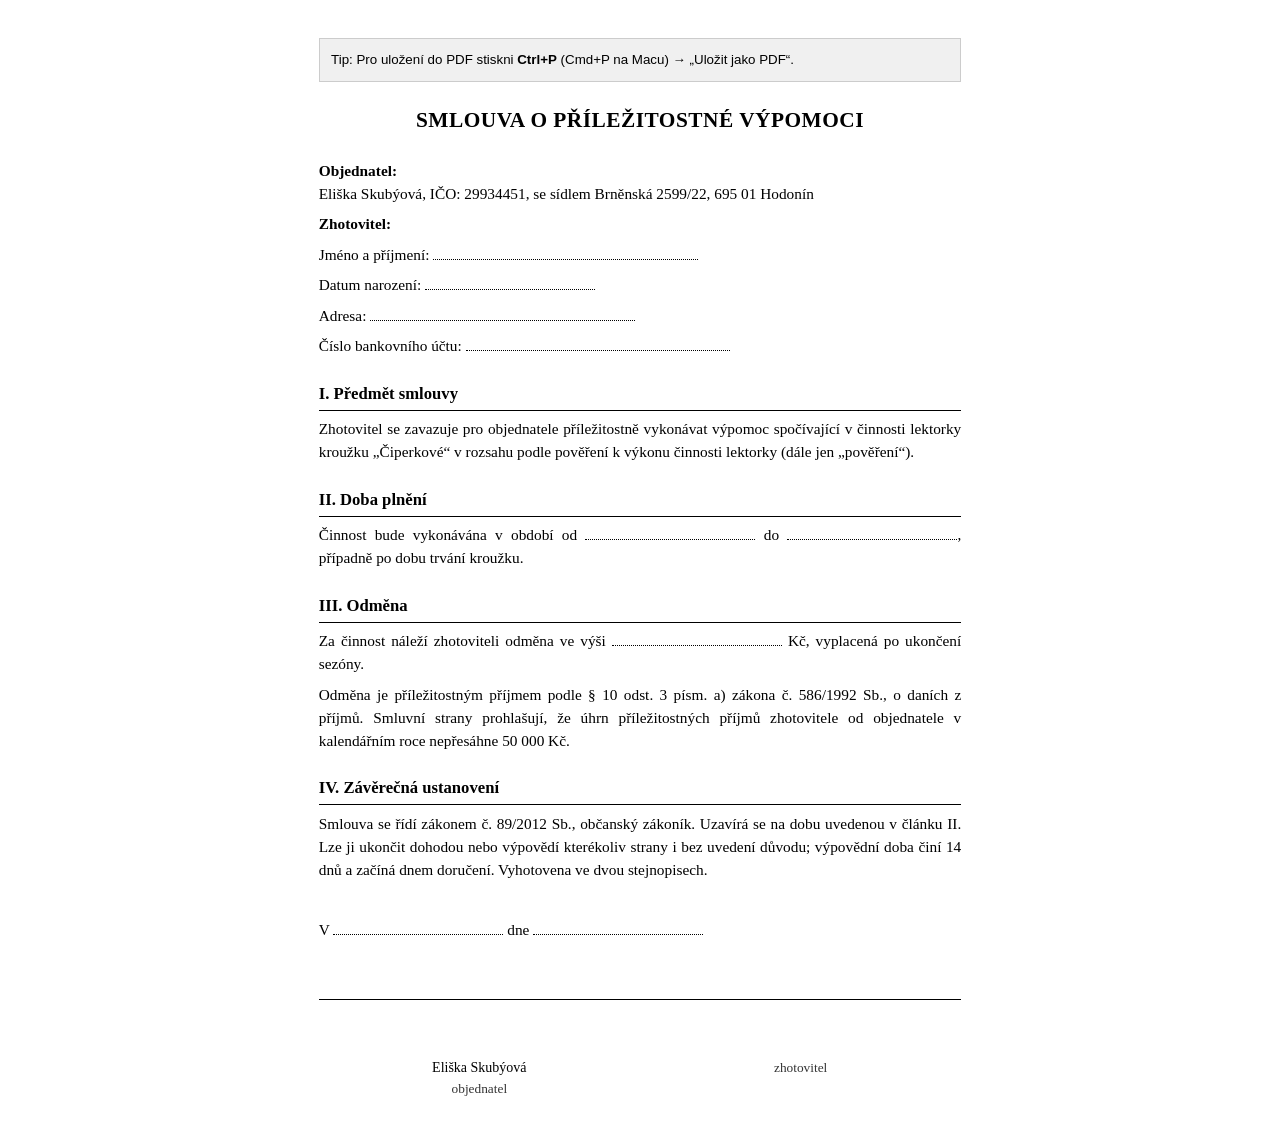
==== dohoda.html @ 3dd3dfd2 "Rename pověření.html to dohoda.html" ====
<!DOCTYPE html>

<html lang="cs">

<head>

<meta charset="UTF-8">

<title>Smlouva o příležitostné výpomoci</title>

<style>

  @page { size: A4; margin: 20mm 18mm; }

  * { box-sizing: border-box; }

  body {

    font-family: "Times New Roman", Georgia, serif;

    font-size: 11.5pt;

    line-height: 1.5;

    color: #000;

    max-width: 190mm;

    margin: 0 auto;

    padding: 10mm;

  }

  h1 {

    font-size: 16pt;

    text-align: center;

    margin: 0 0 6mm 0;

    text-transform: uppercase;

    letter-spacing: 0.5px;

  }

  h2 {

    font-size: 12.5pt;

    margin: 6mm 0 2mm 0;

    border-bottom: 1px solid #000;

    padding-bottom: 1mm;

  }

  p { margin: 0 0 2mm 0; text-align: justify; }

  .field { display: block; margin: 0 0 2mm 0; }

  .dots {

    display: inline-block;

    border-bottom: 1px dotted #000;

    min-width: 70mm;

  }

  .short { min-width: 45mm; }

  table.sign {

    width: 100%;

    margin-top: 15mm;

    border-collapse: collapse;

  }

  table.sign td {

    width: 50%;

    padding: 15mm 5mm 0 5mm;

    border-top: 1px solid #000;

    text-align: center;

    font-size: 10.5pt;

    vertical-align: top;

  }

  .small { font-size: 10pt; color: #333; }

  @media print {

    body { padding: 0; }

    .no-print { display: none; }

  }

  .no-print {

    background: #f0f0f0;

    border: 1px solid #ccc;

    padding: 3mm;

    margin-bottom: 6mm;

    font-family: Arial, sans-serif;

    font-size: 10pt;

  }

</style>

</head>

<body>


<div class="no-print">

  Tip: Pro uložení do PDF stiskni <strong>Ctrl+P</strong> (Cmd+P na Macu) → „Uložit jako PDF“.

</div>


<h1>Smlouva o příležitostné výpomoci</h1>


<p><strong>Objednatel:</strong><br>

Eliška Skubýová, IČO: 29934451, se sídlem Brněnská 2599/22, 695 01 Hodonín</p>


<p><strong>Zhotovitel:</strong></p>

<p class="field">Jméno a příjmení: <span class="dots"></span></p>

<p class="field">Datum narození: <span class="dots short"></span></p>

<p class="field">Adresa: <span class="dots"></span></p>

<p class="field">Číslo bankovního účtu: <span class="dots"></span></p>


<h2>I. Předmět smlouvy</h2>

<p>Zhotovitel se zavazuje pro objednatele příležitostně vykonávat výpomoc spočívající v činnosti lektorky kroužku „Čiperkové“ v rozsahu podle pověření k výkonu činnosti lektorky (dále jen „pověření“).</p>


<h2>II. Doba plnění</h2>

<p>Činnost bude vykonávána v období od <span class="dots short"></span> do <span class="dots short"></span>, případně po dobu trvání kroužku.</p>


<h2>III. Odměna</h2>

<p>Za činnost náleží zhotoviteli odměna ve výši <span class="dots short"></span> Kč, vyplacená po ukončení sezóny.</p>

<p>Odměna je příležitostným příjmem podle § 10 odst. 3 písm. a) zákona č. 586/1992 Sb., o daních z příjmů. Smluvní strany prohlašují, že úhrn příležitostných příjmů zhotovitele od objednatele v kalendářním roce nepřesáhne 50 000 Kč.</p>


<h2>IV. Závěrečná ustanovení</h2>

<p>Smlouva se řídí zákonem č. 89/2012 Sb., občanský zákoník. Uzavírá se na dobu uvedenou v článku II. Lze ji ukončit dohodou nebo výpovědí kterékoliv strany i bez uvedení důvodu; výpovědní doba činí 14 dnů a začíná dnem doručení. Vyhotovena ve dvou stejnopisech.</p>


<p style="margin-top: 10mm;">V <span class="dots short"></span> dne <span class="dots short"></span></p>


<table class="sign">

  <tr>

    <td>Eliška Skubýová<br><span class="small">objednatel</span></td>

    <td><span class="small">zhotovitel</span></td>

  </tr>

</table>


</body>

</html>
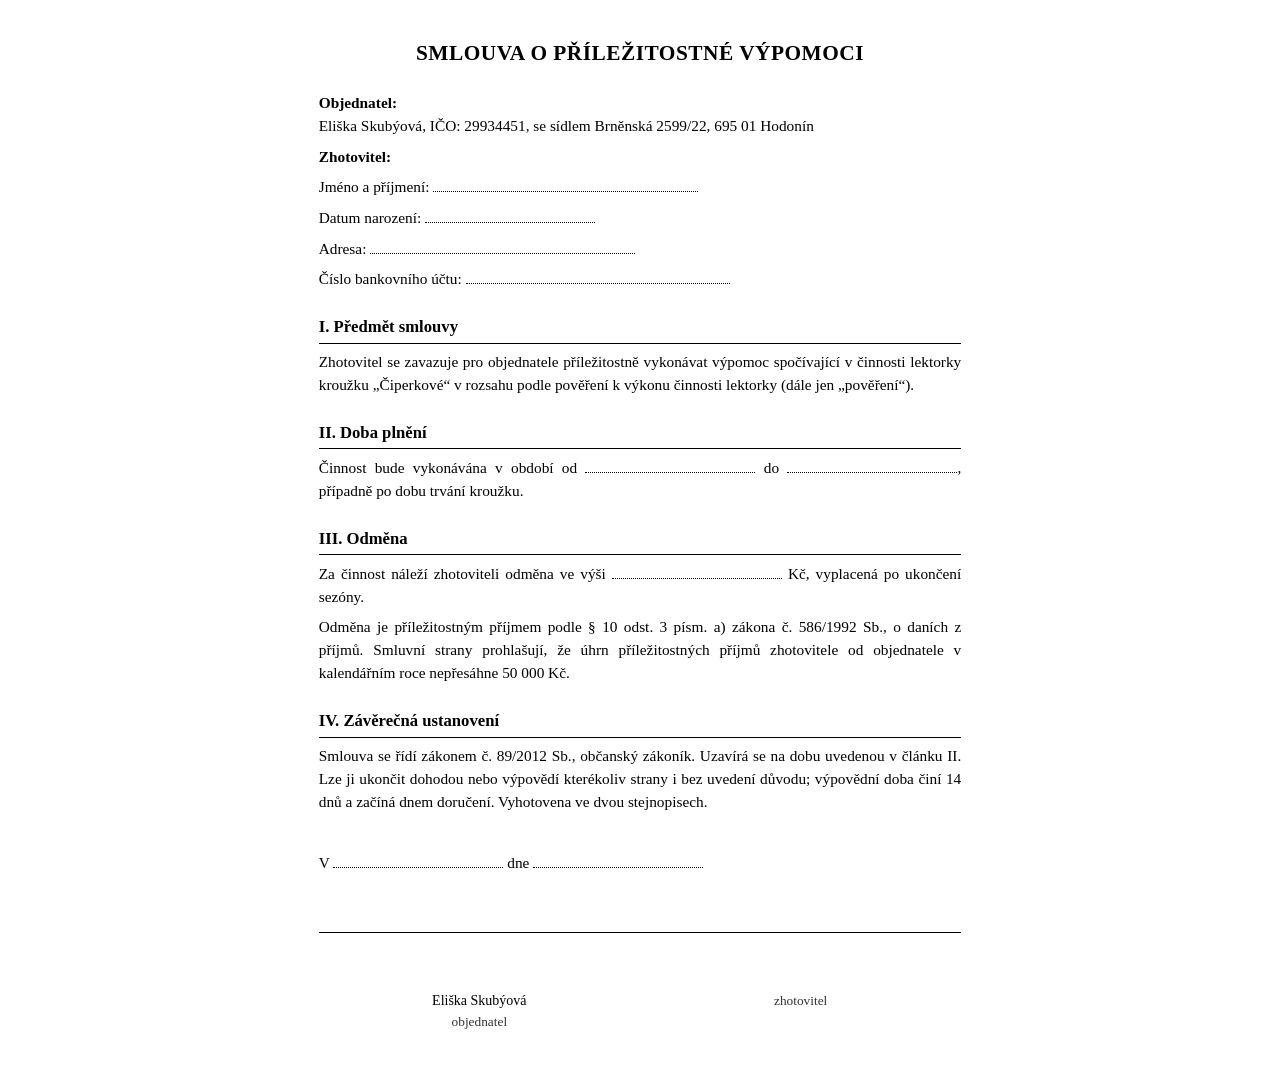
==== commit 83b28c7a: "Remove PDF saving tip from dohoda.html Removed no-print div with PDF saving tip." ====
--- a/dohoda.html
+++ b/dohoda.html
@@ -133,13 +133,6 @@
 <body>
 
 
-<div class="no-print">
-
-  Tip: Pro uložení do PDF stiskni <strong>Ctrl+P</strong> (Cmd+P na Macu) → „Uložit jako PDF“.
-
-</div>
-
-
 <h1>Smlouva o příležitostné výpomoci</h1>
 
 
